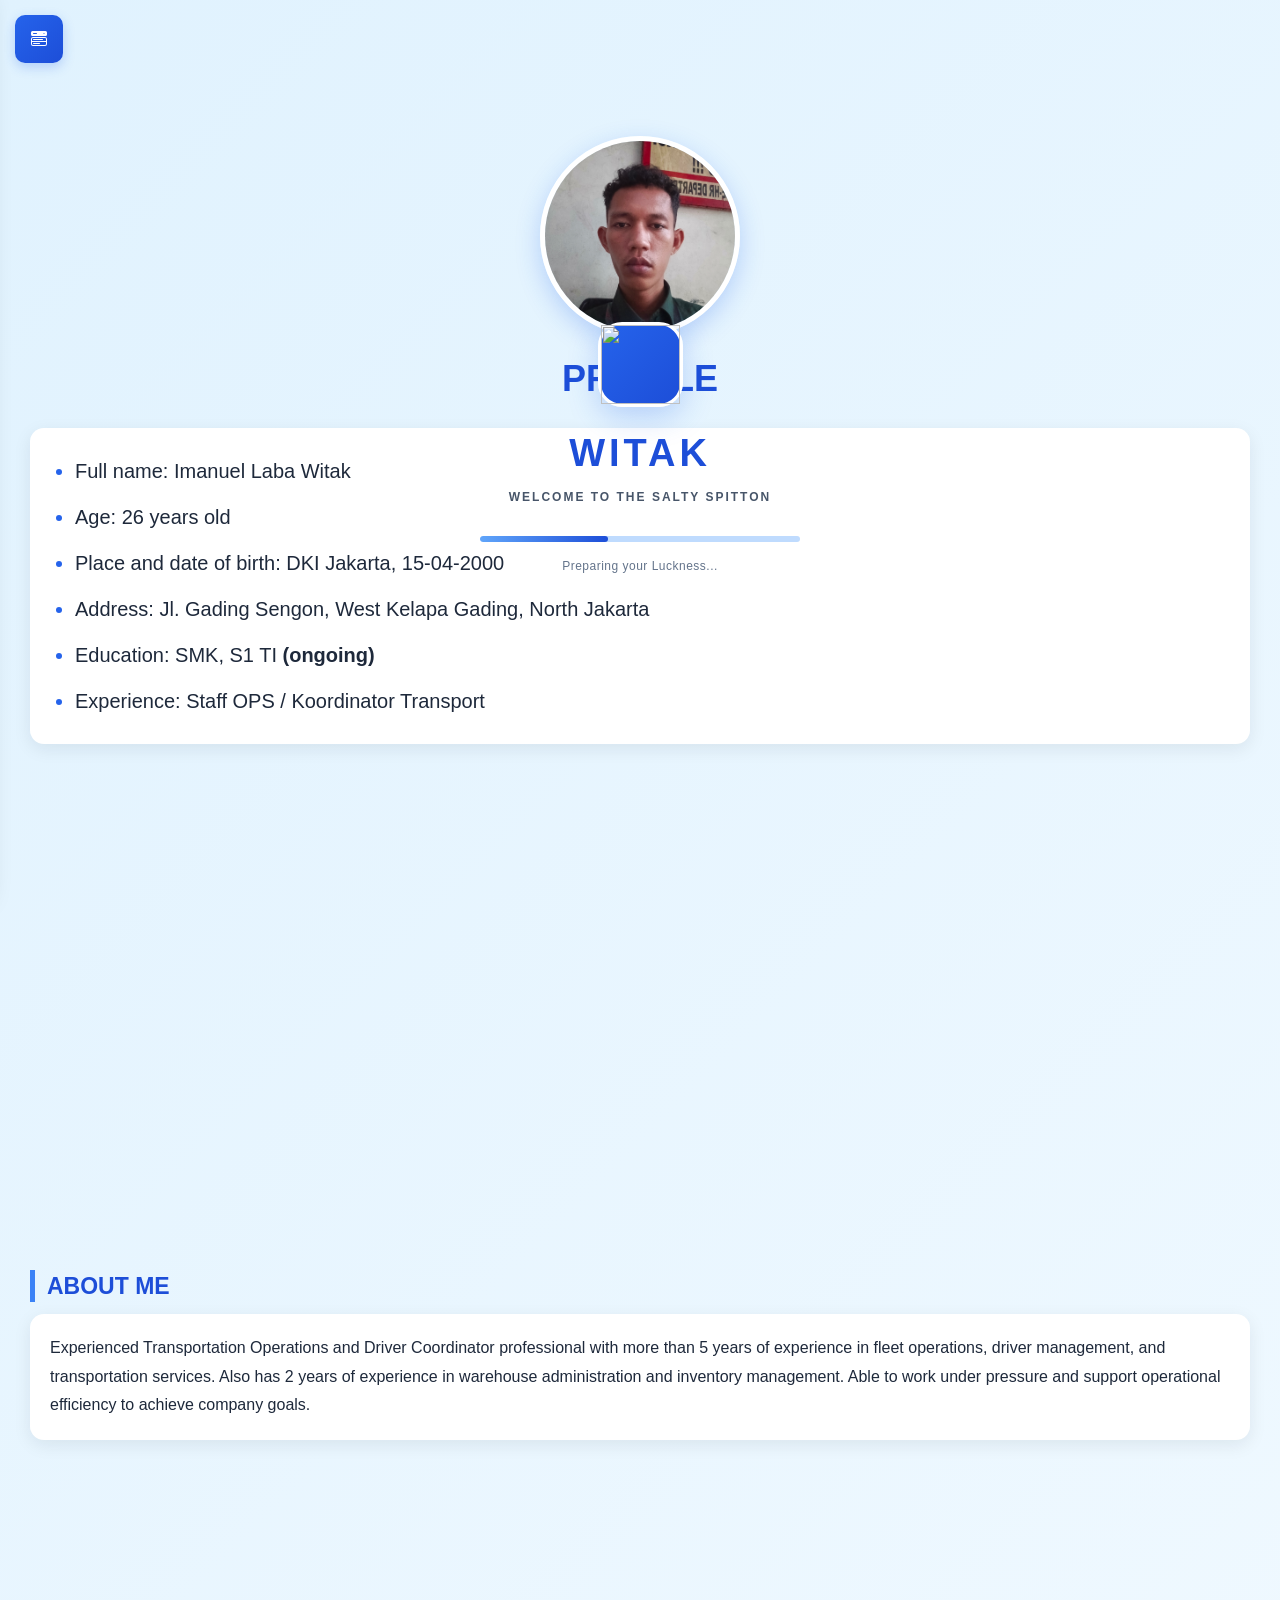
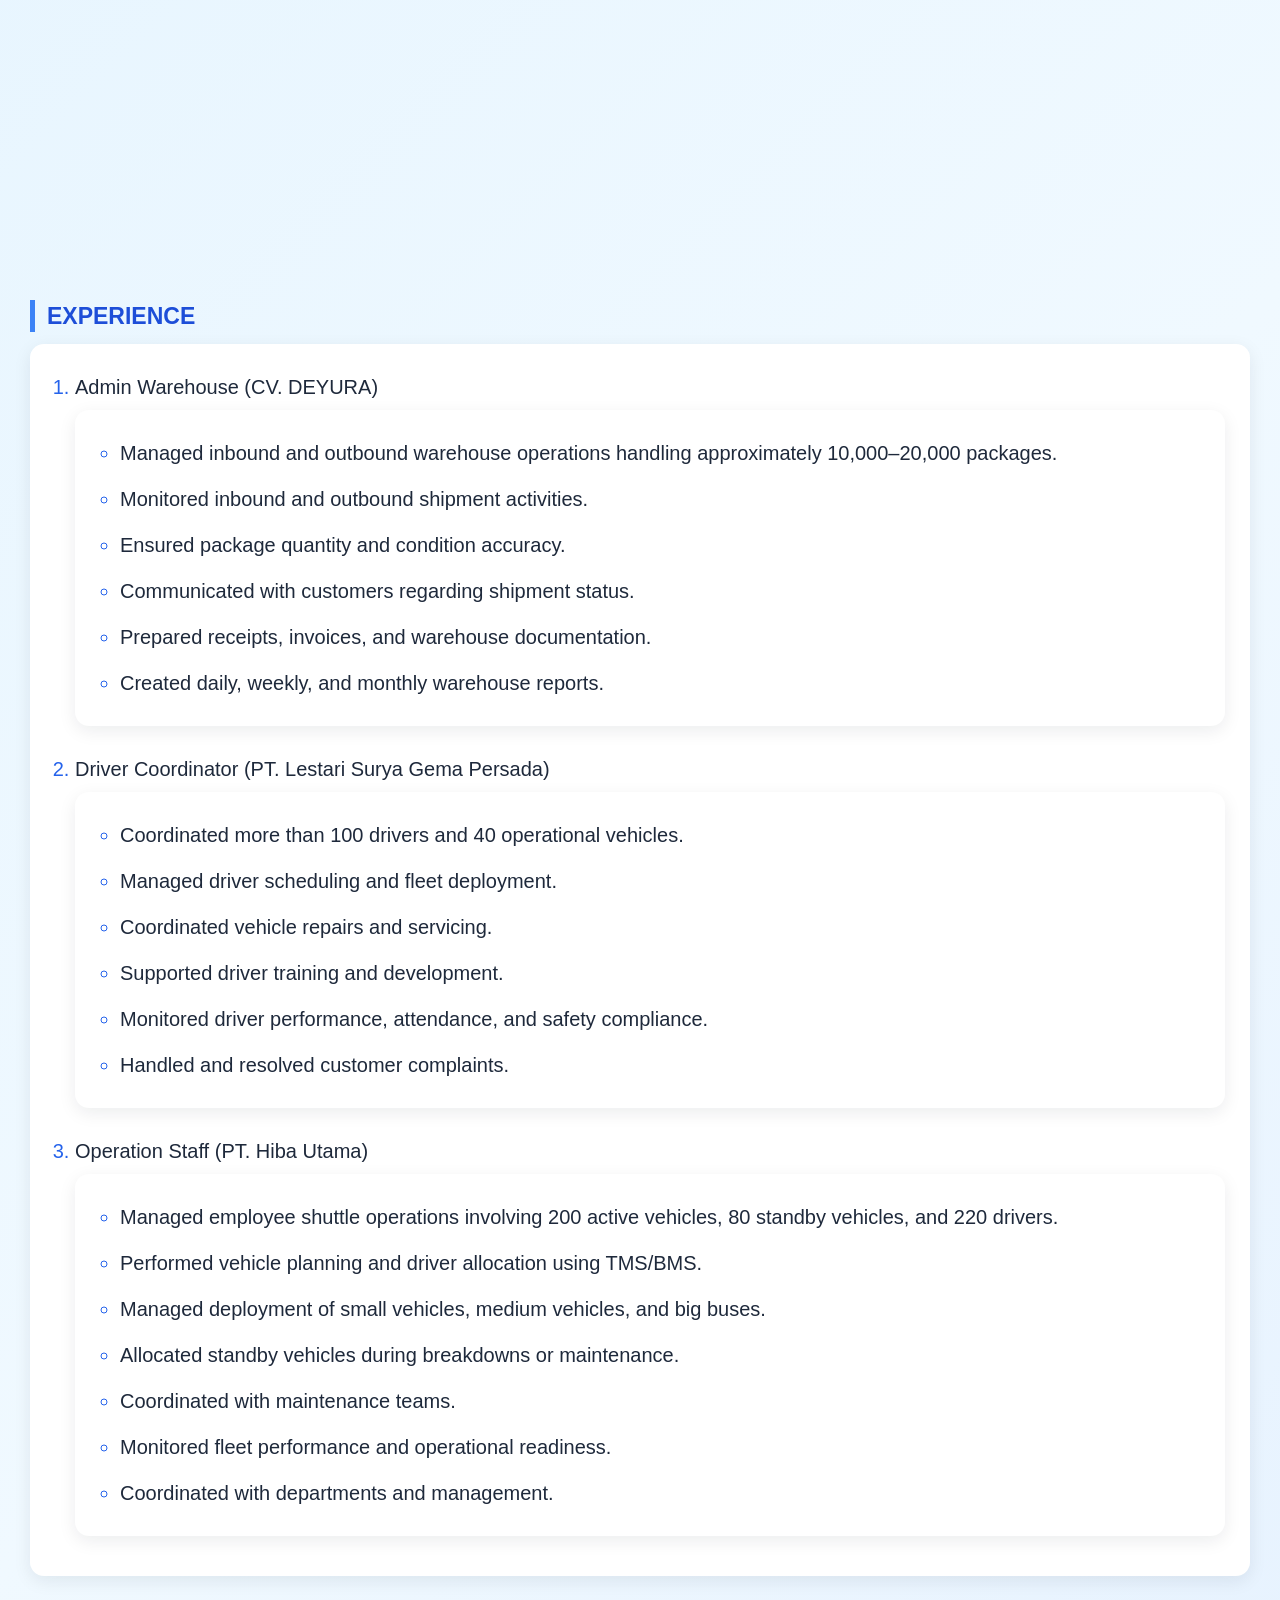
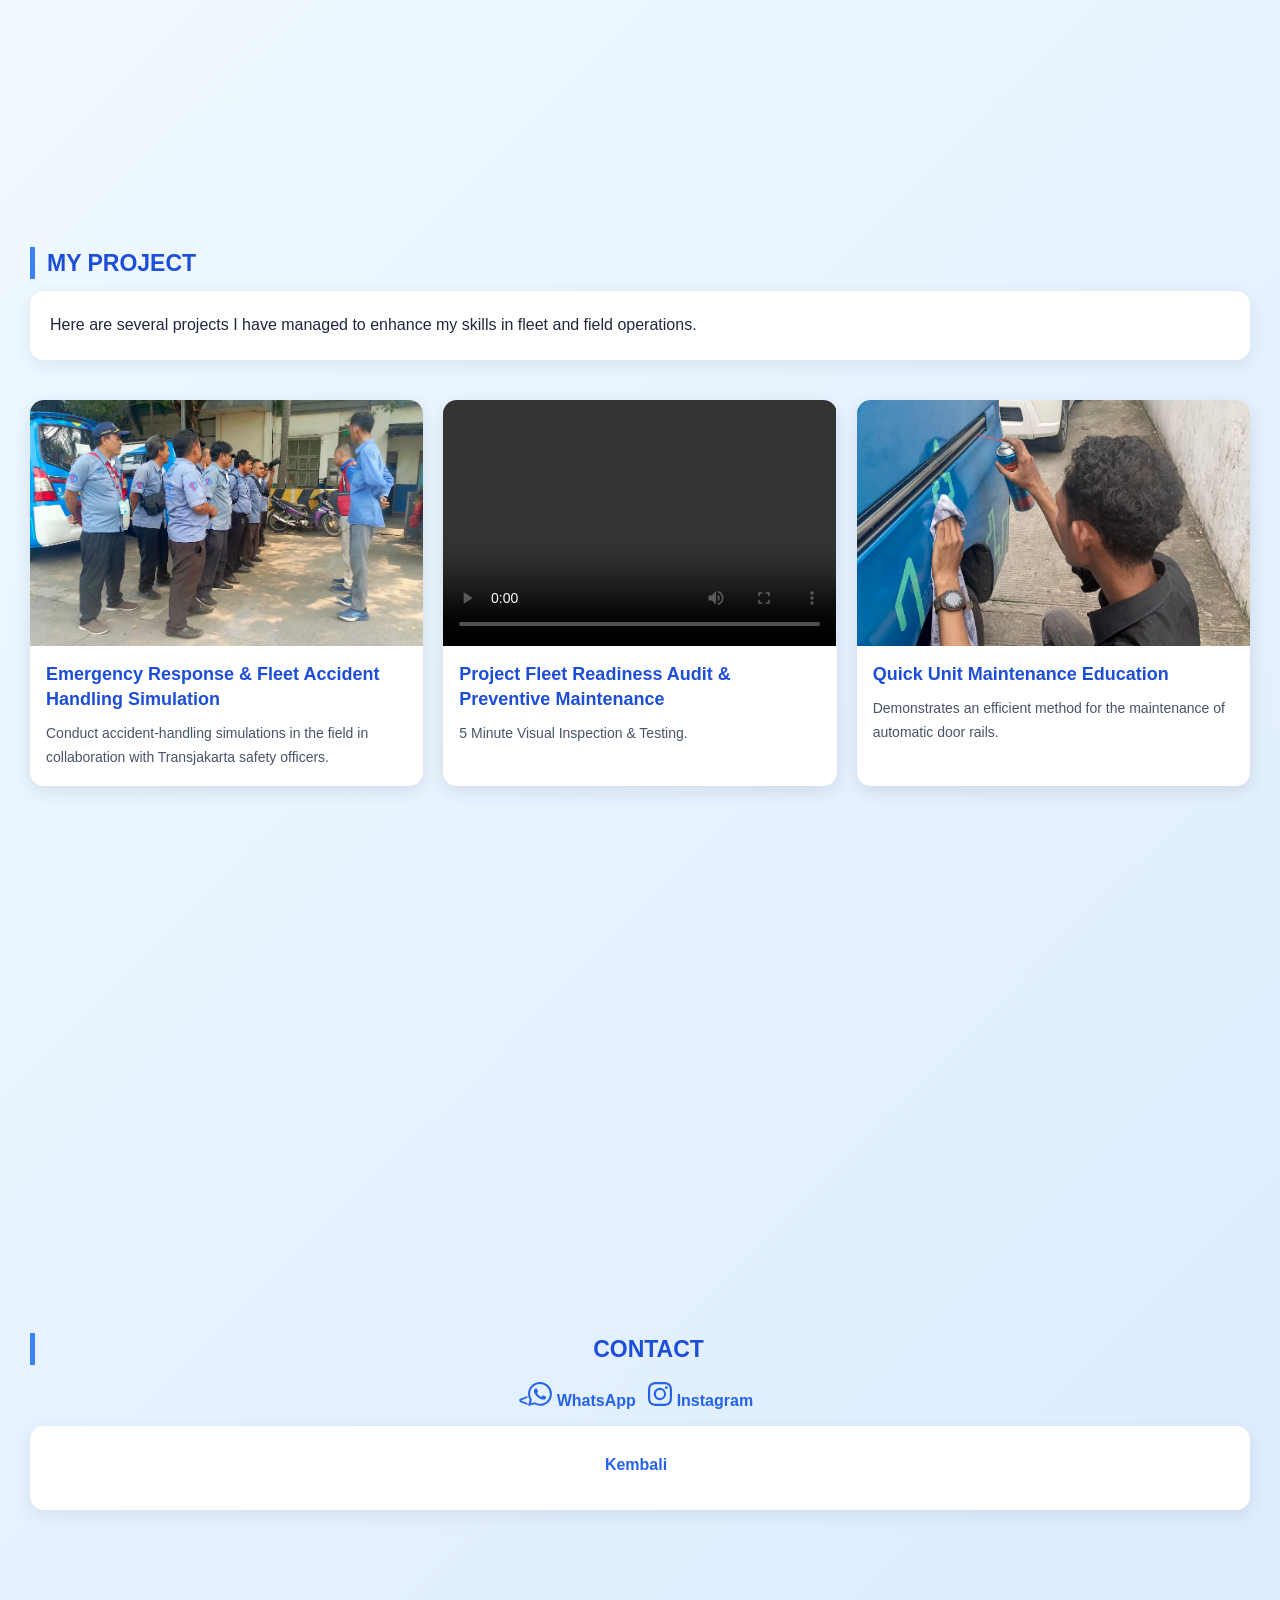
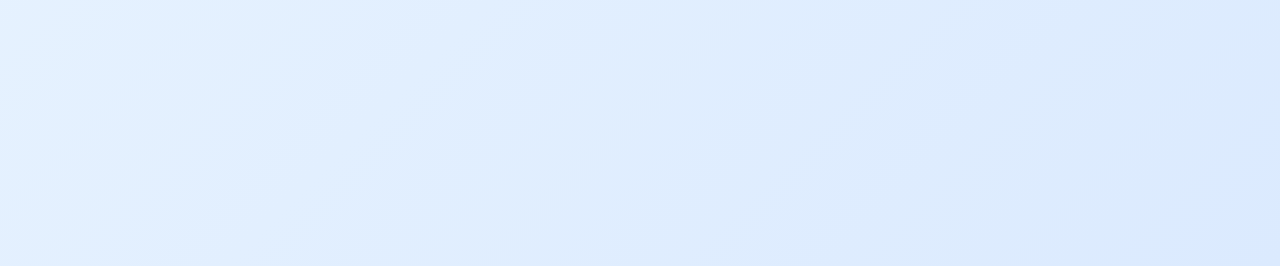
==== Halaman-2.html @ 828f7e0a "Add files via upload" ====
<!DOCTYPE html>
<html lang="id">
<head>
    <meta charset="UTF-8">
    <meta name="viewport" content="width=device-width, initial-scale=1.0">

    <title>Profil Pribadi - Imanuel Laba Witak</title>

    <link rel="stylesheet" href="Style-about.css">
</head>
<body>
<!-- LOADING SCREEN -->
<div id="loader" class="loader-screen">
    <div class="loader-content">
        <div class="loader-logo"><img src="file logo.PNG"></div>

        <h1 class="loader-name">WITAK</h1>

        <p class="loader-subtitle">
            WELCOME TO THE SALTY SPITTON
        </p>

        <div class="loader-track">
            <div class="loader-progress"></div>
        </div>

        <span class="loader-text">Preparing your Luckness...</span>
    </div>
</div>

    <!-- TOMBOL SIDEBAR -->
    <button
        class="menu-toggle"
        id="menuToggle"
        aria-label="Buka menu"
        aria-expanded="false"
        aria-controls="sidebar">
        <svg xmlns="http://www.w3.org/2000/svg" width="16" height="16" fill="currentColor" class="bi bi-menu-button-wide-fill" viewBox="0 0 16 16">
  <path d="M1.5 0A1.5 1.5 0 0 0 0 1.5v2A1.5 1.5 0 0 0 1.5 5h13A1.5 1.5 0 0 0 16 3.5v-2A1.5 1.5 0 0 0 14.5 0zm1 2h3a.5.5 0 0 1 0 1h-3a.5.5 0 0 1 0-1m9.927.427A.25.25 0 0 1 12.604 2h.792a.25.25 0 0 1 .177.427l-.396.396a.25.25 0 0 1-.354 0zM0 8a2 2 0 0 1 2-2h12a2 2 0 0 1 2 2v5a2 2 0 0 1-2 2H2a2 2 0 0 1-2-2zm1 3v2a1 1 0 0 0 1 1h12a1 1 0 0 0 1-1v-2zm14-1V8a1 1 0 0 0-1-1H2a1 1 0 0 0-1 1v2zM2 8.5a.5.5 0 0 1 .5-.5h9a.5.5 0 0 1 0 1h-9a.5.5 0 0 1-.5-.5m0 4a.5.5 0 0 1 .5-.5h6a.5.5 0 0 1 0 1h-6a.5.5 0 0 1-.5-.5"/>
</svg>
    </button>

    <!-- SIDEBAR -->
    <aside class="sidebar" id="sidebar">
        <h2>Menu Profil</h2>
        <a href="#profil">PROFILE</a>
        <a href="#tentang">ABOUT ME</a>
        <a href="#experience">EXPERIENCE</a>
        <a href="#Project">MY PROJECT</a>
        <a href="#kontak">CONTACT</a>
    </aside>

    <div class="overlay" id="overlay"></div>

    <main>

        <!-- SECTION 1: PROFILE -->
        <section class="reveal" id="section-profil">
            <img
                src="foto gw.jpg"
                class="Gambar1"
                alt="Foto profil Imanuel"
                width="300">

            <h1 id="profil">PROFILE</h1>

            <ul>
                <li>Full name: Imanuel Laba Witak</li>
                <li>Age: 26 years old</li>
                <li>Place and date of birth: DKI Jakarta, 15-04-2000</li>
                <li>Address: Jl. Gading Sengon, West Kelapa Gading, North Jakarta</li>
                <li>Education: SMK, S1 TI <b>(ongoing)</b></li>
                <li>Experience: Staff OPS / Koordinator Transport</li>
            </ul>
        </section>

        <!-- SECTION 2: ABOUT ME -->
        <section class="reveal" id="section-tentang">
            <h2 id="tentang">ABOUT ME</h2>

            <p>
                Experienced Transportation Operations and Driver
                Coordinator professional with more than 5 years of
                experience in fleet operations, driver management, and
                transportation services. Also has 2 years of experience
                in warehouse administration and inventory management.
                Able to work under pressure and support operational
                efficiency to achieve company goals.
            </p>
        </section>

        <!-- SECTION 3: EXPERIENCE -->
        <section class="reveal" id="section-experience">
            <h2 id="experience">EXPERIENCE</h2>

            <ol>
                <li>Admin Warehouse (CV. DEYURA)</li>
                <ul>
                    <li>Managed inbound and outbound warehouse operations handling approximately 10,000–20,000 packages.</li>
                    <li>Monitored inbound and outbound shipment activities.</li>
                    <li>Ensured package quantity and condition accuracy.</li>
                    <li>Communicated with customers regarding shipment status.</li>
                    <li>Prepared receipts, invoices, and warehouse documentation.</li>
                    <li>Created daily, weekly, and monthly warehouse reports.</li>
                </ul>

                <li>Driver Coordinator (PT. Lestari Surya Gema Persada)</li>
                <ul>
                    <li>Coordinated more than 100 drivers and 40 operational vehicles.</li>
                    <li>Managed driver scheduling and fleet deployment.</li>
                    <li>Coordinated vehicle repairs and servicing.</li>
                    <li>Supported driver training and development.</li>
                    <li>Monitored driver performance, attendance, and safety compliance.</li>
                    <li>Handled and resolved customer complaints.</li>
                </ul>

                <li>Operation Staff (PT. Hiba Utama)</li>
                <ul>
                    <li>Managed employee shuttle operations involving 200 active vehicles, 80 standby vehicles, and 220 drivers.</li>
                    <li>Performed vehicle planning and driver allocation using TMS/BMS.</li>
                    <li>Managed deployment of small vehicles, medium vehicles, and big buses.</li>
                    <li>Allocated standby vehicles during breakdowns or maintenance.</li>
                    <li>Coordinated with maintenance teams.</li>
                    <li>Monitored fleet performance and operational readiness.</li>
                    <li>Coordinated with departments and management.</li>
                </ul>
            </ol>
        </section>

        <!-- SECTION 4: MY PROJECT -->
        <section class="reveal" id="section-project">
            <h2 id="Project">MY PROJECT</h2>

            <p>
                Here are several projects I have managed to enhance
                my skills in fleet and field operations.
            </p>

            <div class="project-container">

                <div class="project-card">
                    <img
                        src="IMG_20240530_115201_933.jpg"
                        alt="Emergency Response and Fleet Accident Handling"
                        class="project-media">

                    <div class="project-info">
                        <h3>Emergency Response &amp; Fleet Accident Handling Simulation</h3>
                        <p>
                            Conduct accident-handling simulations in the
                            field in collaboration with Transjakarta safety officers.
                        </p>
                    </div>
                </div>

                <div class="project-card">
                    <video controls class="project-media">
                        <source src="VID_20260312_230413.mp4" type="video/mp4">
                        Browser kamu tidak mendukung video.
                    </video>

                    <div class="project-info">
                        <h3>Project Fleet Readiness Audit &amp; Preventive Maintenance</h3>
                        <p>5 Minute Visual Inspection &amp; Testing.</p>
                    </div>
                </div>

                <div class="project-card">
                    <img
                        src="IMG_20240327_140943_739.jpg"
                        alt="Quick Unit Maintenance Education"
                        class="project-media">

                    <div class="project-info">
                        <h3>Quick Unit Maintenance Education</h3>
                        <p>
                            Demonstrates an efficient method for the
                            maintenance of automatic door rails.
                        </p>
                    </div>
                </div>

            </div>
        </section>

        <!-- SECTION 5: CONTACT -->
        <section class="reveal" id="section-kontak">
		<center>
            <h2 id="kontak">CONTACT</h2>
            <!-- WhatsApp -->
            <a
                href="https://wa.me/6283805394875"
                target="_blank"
                rel="noopener noreferrer">
                <<svg
            xmlns="http://www.w3.org/2000/svg"
            width="24"
            height="24"
            fill="currentColor"
            viewBox="0 0 16 16">

            <path d="M13.601 2.326A7.85 7.85 0 0 0 7.994 0C3.627 0 .068 3.558.064 7.926c0 1.399.366 2.76 1.057 3.965L0 16l4.204-1.102a7.9 7.9 0 0 0 3.79.965h.004c4.368 0 7.926-3.558 7.93-7.93A7.9 7.9 0 0 0 13.6 2.326zM7.994 14.521a6.6 6.6 0 0 1-3.356-.92l-.24-.144-2.494.654.666-2.433-.156-.251a6.56 6.56 0 0 1-1.007-3.505c0-3.626 2.957-6.584 6.591-6.584a6.56 6.56 0 0 1 4.66 1.931 6.56 6.56 0 0 1 1.928 4.66c-.004 3.639-2.961 6.592-6.592 6.592m3.615-4.934c-.197-.099-1.17-.578-1.353-.646-.182-.065-.315-.099-.445.099-.133.197-.513.646-.627.775-.114.133-.232.148-.43.05-.197-.1-.836-.308-1.592-.985-.59-.525-.985-1.175-1.103-1.372-.114-.198-.011-.304.088-.403.087-.088.197-.232.296-.346.1-.114.133-.198.198-.33.065-.134.034-.248-.015-.347-.05-.099-.445-1.076-.612-1.47-.16-.389-.323-.335-.445-.34-.114-.007-.247-.007-.38-.007a.73.73 0 0 0-.529.247c-.182.198-.691.677-.691 1.654s.71 1.916.81 2.049c.098.133 1.394 2.132 3.383 2.992.47.205.84.326 1.129.418.475.152.904.129 1.246.08.38-.058 1.171-.48 1.338-.943.164-.464.164-.86.114-.943-.049-.084-.182-.133-.38-.232"/>
        </svg>

                WhatsApp
            </a>

            <!-- Instagram -->
            <a
                href="https://www.instagram.com/"
                target="_blank"
                rel="noopener noreferrer">
                <svg
            xmlns="http://www.w3.org/2000/svg"
            width="24"
            height="24"
            fill="currentColor"
            viewBox="0 0 16 16">

            <path d="M8 0C5.829 0 5.556.01 4.703.048 3.85.088 3.269.222 2.76.42a3.9 3.9 0 0 0-1.417.923A3.9 3.9 0 0 0 .42 2.76C.222 3.268.087 3.85.048 4.7.01 5.555 0 5.827 0 8.001c0 2.172.01 2.444.048 3.297.04.852.174 1.433.372 1.942.205.526.478.972.923 1.417.444.445.89.719 1.416.923.51.198 1.09.333 1.942.372C5.555 15.99 5.827 16 8 16s2.444-.01 3.298-.048c.851-.04 1.434-.174 1.943-.372a3.9 3.9 0 0 0 1.416-.923c.445-.445.718-.891.923-1.417.197-.509.332-1.09.372-1.942C15.99 10.445 16 10.173 16 8s-.01-2.445-.048-3.299c-.04-.851-.175-1.433-.372-1.941a3.9 3.9 0 0 0-.923-1.417A3.9 3.9 0 0 0 13.24.42c-.51-.198-1.092-.333-1.943-.372C10.443.01 10.172 0 7.998 0zm-.717 1.442h.718c2.136 0 2.389.007 3.232.046.78.035 1.204.166 1.486.275.373.145.64.319.92.599s.453.546.598.92c.11.281.24.705.275 1.485.039.843.047 1.096.047 3.231s-.008 2.389-.047 3.232c-.035.78-.166 1.203-.275 1.485a2.5 2.5 0 0 1-.599.919c-.28.28-.546.453-.92.598-.28.11-.704.24-1.485.276-.843.038-1.096.047-3.232.047s-2.39-.009-3.233-.047c-.78-.036-1.203-.166-1.485-.276a2.5 2.5 0 0 1-.92-.598 2.5 2.5 0 0 1-.6-.92c-.109-.281-.24-.705-.275-1.485-.038-.843-.046-2.388-.046-3.233s.008-2.388.046-3.231c.036-.78.166-1.204.276-1.486.145-.373.319-.64.599-.92s.546-.453.92-.598c.282-.11.705-.24 1.485-.276.738-.034 1.024-.044 2.515-.045zm4.988 1.328a.96.96 0 1 0 0 1.92.96.96 0 0 0 0-1.92m-4.27 1.122a4.109 4.109 0 1 0 0 8.217 4.109 4.109 0 0 0 0-8.217m0 1.441a2.667 2.667 0 1 1 0 5.334 2.667 2.667 0 0 1 0-5.334"/>
        </svg>
                Instagram
            </a>

            <p>
                <a href="index.html">Kembali</a>
            </p>
        </section>

    </main>

    <!-- JAVASCRIPT -->
    <script src="Script-about.js"></script>

</body>
---- Style-about.css ----
/* =========================
   1. RESET CSS
========================= */

* {
    margin: 0;
    padding: 0;
    box-sizing: border-box;
}

html {
    width: 100%;
    scroll-behavior: smooth;
    scroll-snap-type: y proximity;
}

body {
    font-family: 'Segoe UI', Arial, sans-serif;
    background: linear-gradient(135deg, #e0f2fe, #f0f9ff, #dbeafe);
    color: #1e293b;
    line-height: 1.8;

    width: 100%;
    min-height: 100vh;
    min-height: 100dvh;
    margin: 0;
    padding: 0;

    overflow-x: hidden;

    /* Fade in saat halaman pertama dibuka */
    animation: pageFadeIn 1.2s ease-out both;
}

@keyframes pageFadeIn {
    from {
        opacity: 0;
    }

    to {
        opacity: 1;
    }
}

/* =========================
   2. LAYOUT UTAMA
========================= */

main {
    display: flex;
    flex-direction: column;
    gap: 0;

    width: 100%;
    margin: 0;
    padding: 0;
}

/* Setiap section minimal setinggi layar */

main section {
    display: flex;
    flex-direction: column;
    justify-content: center;

    width: 100%;
    min-width: 0;
    min-height: 100vh;
    min-height: 100dvh;

    margin: 0;
    padding: 70px 30px;

    scroll-snap-align: start;
    scroll-margin-top: 0;
}

/* Section profil: foto tetap di tengah */

#section-profil {
    align-items: stretch;
}

#section-profil .Gambar1 {
    align-self: center;
}

/* =========================
   3. ANIMASI SECTION
========================= */

/* Kondisi sebelum section terlihat */

main section.reveal {
    opacity: 0;
    transform: translateY(-40px);

    transition:
        opacity 0.8s ease,
        transform 0.8s cubic-bezier(0.22, 1, 0.36, 1);
}

/* Saat section masuk ke layar */

main section.reveal.show {
    opacity: 1;
    transform: translateY(0);
}

/* =========================
   4. FOTO PROFIL
========================= */

.Gambar1 {
    display: block;

    width: 200px;
    height: 200px;
    max-width: 100%;

    object-fit: cover;
    border-radius: 50%;
    border: 5px solid white;

    box-shadow: 0 8px 25px rgba(37, 99, 235, 0.25);

    margin: 0 auto 20px;
}

/* =========================
   5. JUDUL
========================= */

h1 {
    text-align: center;
    color: #1d4ed8;

    font-size: clamp(26px, 4vw, 36px);
    line-height: 1.3;

    margin-bottom: 25px;
}

h2 {
    color: #1d4ed8;
    font-size: clamp(20px, 3vw, 23px);

    margin-top: 30px;
    margin-bottom: 12px;
    padding-left: 12px;

    border-left: 5px solid #3b82f6;
    line-height: 1.4;
}

/* Judul sidebar */

.sidebar h2 {
    color: white;
    font-size: 23px;

    margin: 0 0 25px;
    padding: 0 0 12px;

    border-left: none;
    border-bottom: 2px solid rgba(255, 255, 255, 0.3);
}

/* =========================
   6. DAFTAR INFORMASI
========================= */

ul,
ol {
    background-color: white;

    padding: 20px 25px 20px 45px;
    margin-bottom: 20px;

    border-radius: 14px;
    box-shadow: 0 5px 18px rgba(15, 23, 42, 0.08);
}

li {
    padding: 5px 0;
    font-size: 20px;
    overflow-wrap: anywhere;
}

li::marker {
    color: #2563eb;
}

/* =========================
   7. PARAGRAF
========================= */

p {
    background-color: white;
    padding: 20px;
    margin-bottom: 20px;

    border-radius: 14px;
    box-shadow: 0 5px 18px rgba(15, 23, 42, 0.08);

    overflow-wrap: anywhere;
}

/* =========================
   8. TAUTAN
========================= */

a {
    display: inline-block;

    text-decoration: none;
    color: #2563eb;
    font-weight: 600;

    margin: 5px 8px 10px 0;

    transition:
        color 0.3s ease,
        transform 0.3s ease;
}

a:hover {
    color: #1e40af;
    transform: translateY(-2px);
}

/* =========================
   9. TOMBOL UMUM
========================= */

button {
    background: linear-gradient(135deg, #2563eb, #1d4ed8);
    color: white;

    border: none;
    padding: 10px 24px;
    border-radius: 8px;

    font-size: 15px;
    font-weight: bold;

    cursor: pointer;

    transition:
        background 0.3s ease,
        transform 0.3s ease,
        box-shadow 0.3s ease;
}

button:hover {
    background: #1e40af;
    transform: translateY(-2px);

    box-shadow: 0 5px 12px rgba(37, 99, 235, 0.3);
}

/* =========================
   10. TOMBOL MENU
========================= */

.menu-toggle {
    position: fixed;
    top: 15px;
    left: 15px;

    z-index: 1002;

    width: 48px;
    height: 48px;
    padding: 0;

    display: flex;
    align-items: center;
    justify-content: center;

    background: linear-gradient(135deg, #2563eb, #1d4ed8);
    color: white;

    border: none;
    border-radius: 10px;

    font-size: 25px;
    cursor: pointer;

    box-shadow: 0 4px 12px rgba(37, 99, 235, 0.25);
}

.menu-toggle:hover {
    background: #1e40af;
    transform: scale(1.05);
}

/* =========================
   11. SIDEBAR
========================= */

.sidebar {
    position: fixed;
    top: 0;
    left: -280px;

    width: 260px;
    height: 100vh;
    height: 100dvh;

    padding: 80px 20px 25px;
    overflow-y: auto;

    background: linear-gradient(180deg, #1e3a8a, #1d4ed8);
    box-shadow: 5px 0 25px rgba(15, 23, 42, 0.2);

    z-index: 1001;

    transition: left 0.3s ease;
}

.sidebar.active {
    left: 0;
}

.sidebar a {
    display: block;

    color: white;
    margin: 8px 0;
    padding: 12px 15px;

    font-size: 16px;
    font-weight: 500;

    border-radius: 8px;

    transition:
        background 0.2s ease,
        padding 0.2s ease;
}

.sidebar a:hover {
    color: white;
    background: rgba(255, 255, 255, 0.18);

    padding-left: 22px;
    transform: none;
}

/* =========================
   12. OVERLAY
========================= */

.overlay {
    position: fixed;
    inset: 0;

    background: rgba(15, 23, 42, 0.45);

    opacity: 0;
    visibility: hidden;

    z-index: 1000;

    transition:
        opacity 0.3s ease,
        visibility 0.3s ease;
}

.overlay.active {
    opacity: 1;
    visibility: visible;
}

body.menu-open {
    overflow: hidden;
}

/* =========================
   13. PROJECT
========================= */

.project-container {
    display: grid;

    grid-template-columns: repeat(3, minmax(0, 1fr));
    align-items: stretch;

    gap: 20px;
    width: 100%;

    margin: 20px 0 30px;
}

.project-card {
    display: flex;
    flex-direction: column;

    min-width: 0;
    overflow: hidden;

    background: #ffffff;
    border-radius: 14px;

    box-shadow: 0 5px 18px rgba(15, 23, 42, 0.10);

    transition:
        transform 0.3s ease,
        box-shadow 0.3s ease;
}

.project-card:hover {
    transform: translateY(-5px);

    box-shadow: 0 10px 25px rgba(37, 99, 235, 0.18);
}

.project-media,
.project-card img,
.project-card video {
    display: block;

    width: 100%;
    max-width: 100%;

    aspect-ratio: 16 / 10;
    object-fit: cover;

    background: #dbeafe;
}

.project-info {
    flex: 1;
    padding: 16px;
}

.project-info h3 {
    color: #1d4ed8;

    font-size: 18px;
    line-height: 1.4;

    margin-bottom: 10px;
}

.project-info p {
    background: transparent;

    padding: 0;
    margin: 0;

    box-shadow: none;

    color: #475569;
    font-size: 14px;
    line-height: 1.7;
}

/* =========================
   14. GAMBAR DAN VIDEO RESPONSIF
========================= */

img,
video {
    max-width: 100%;
}

/* =========================
   15. TABLET
========================= */

@media (max-width: 768px) {
    .project-container {
        grid-template-columns: repeat(2, minmax(0, 1fr));
        gap: 15px;
    }
}

/* =========================
   16. HP
========================= */

@media (max-width: 600px) {
    main section {
        padding: 75px 16px 35px;
    }

    h1 {
        font-size: 28px;
    }

    h2 {
        font-size: 20px;
    }

    .Gambar1 {
        width: 160px;
        height: 160px;
    }

    ul,
    ol,
    p {
        padding: 16px 20px;
    }

    li {
        font-size: 16px;
    }

    .sidebar {
        width: 260px;
    }

    .menu-toggle {
        width: 44px;
        height: 44px;
        font-size: 23px;
    }

    .project-container {
        grid-template-columns: minmax(0, 1fr);
        gap: 16px;
    }
}

/* =========================
   17. LAYAR PENDEK
========================= */

@media (max-height: 600px) {
    main section {
        padding-top: 65px;
        padding-bottom: 25px;
    }
}

/* =========================
   18. AKSESIBILITAS
========================= */

@media (prefers-reduced-motion: reduce) {
    html {
        scroll-behavior: auto;
    }

    body {
        animation: none;
    }

    main section.reveal,
    main section.reveal.show {
        opacity: 1;
        transform: none;
        transition: none;
        animation: none;
    }

    .sidebar,
    .overlay,
    .project-card,
    a,
    button {
        transition: none;
    }
}


.loader-screen {
    position: fixed;
    inset: 0;
    width: 100%;
    height: 100vh;
    height: 100dvh;
    box-sizing: border-box;

    display: flex;
    align-items: center;
    justify-content: center;

    padding: 20px;
    overflow: hidden;
    z-index: 99999;

    background-image: url("naga.gif");
    background-size: cover;
    background-position: center;
    background-repeat: no-repeat;

    opacity: 1;
    visibility: visible;
    transition: opacity 1.2s ease, visibility 1.2s ease;
}

.loader-screen.loader-hidden {
    opacity: 0;
    visibility: hidden;
    pointer-events: none;
}

.loader-content {
    position: relative;
    z-index: 1;
    width: 100%;
    max-width: 320px;
    margin: auto;
    text-align: center;
}

.loader-logo img {
    display: block;
    width: 100%;
    height: 100%;
    object-fit: cover;
    object-position: center;
}


/* Logo inisial */

.loader-logo {
    display: flex;
    align-items: center;
    justify-content: center;

    width: 85px;
    height: 85px;

    margin: 0 auto 22px;

    border: 3px solid #ffffff;
    border-radius: 24px;

    background: linear-gradient(
        135deg,
        #2563eb,
        #1d4ed8
    );

    color: #ffffff;
    font-size: 32px;
    font-weight: 800;
    letter-spacing: 2px;

    box-shadow: 0 10px 30px rgba(37, 99, 235, 0.25);
}

/* Nama */

.loader-name {
    margin: 0 0 8px;

    color: #1d4ed8;
    font-size: clamp(28px, 6vw, 38px);
    letter-spacing: 4px;
}

/* Subtitle */

.loader-subtitle {
    padding: 0;
    margin: 0 0 28px;

    background: transparent;
    box-shadow: none;
    border-radius: 0;

    color: #475569;
    font-size: 12px;
    font-weight: 600;
    letter-spacing: 2px;
}

/* Track loading */

.loader-track {
    width: 100%;
    height: 6px;

    overflow: hidden;
    border-radius: 20px;

    background: #bfdbfe;
}

/* Progress bergerak */

.loader-progress {
    width: 40%;
    height: 100%;

    border-radius: 20px;

    background: linear-gradient(
        90deg,
        #60a5fa,
        #1d4ed8
    );

    animation: loadingProgress 1.5s ease-in-out infinite;
}

.loader-text {
    display: block;
    margin-top: 14px;

    color: #64748b;
    font-size: 12px;
    letter-spacing: 0.5px;
}

/* Animasi logo dan isi */

@keyframes loaderDrop {
    from {
        opacity: 0;
        transform: translateY(-25px);
    }

    to {
        opacity: 1;
        transform: translateY(0);
    }
}

/* Animasi progress bar */

@keyframes loadingProgress {
    0% {
        transform: translateX(-110%);
    }

    100% {
        transform: translateX(260%);
    }
}

/* Loading selesai */

.loader-screen.loader-hidden {
    opacity: 0;
    visibility: hidden;
    pointer-events: none;
}

/* Jangan scroll saat loading */

body.is-loading {
    overflow: hidden;
}

/* Hormati pengaturan reduced motion */

@media (prefers-reduced-motion: reduce) {
    .loader-content {
        animation: none;
    }

    .loader-progress {
        animation: none;
        width: 100%;
    }

    .loader-screen {
        transition: none;
    }
}
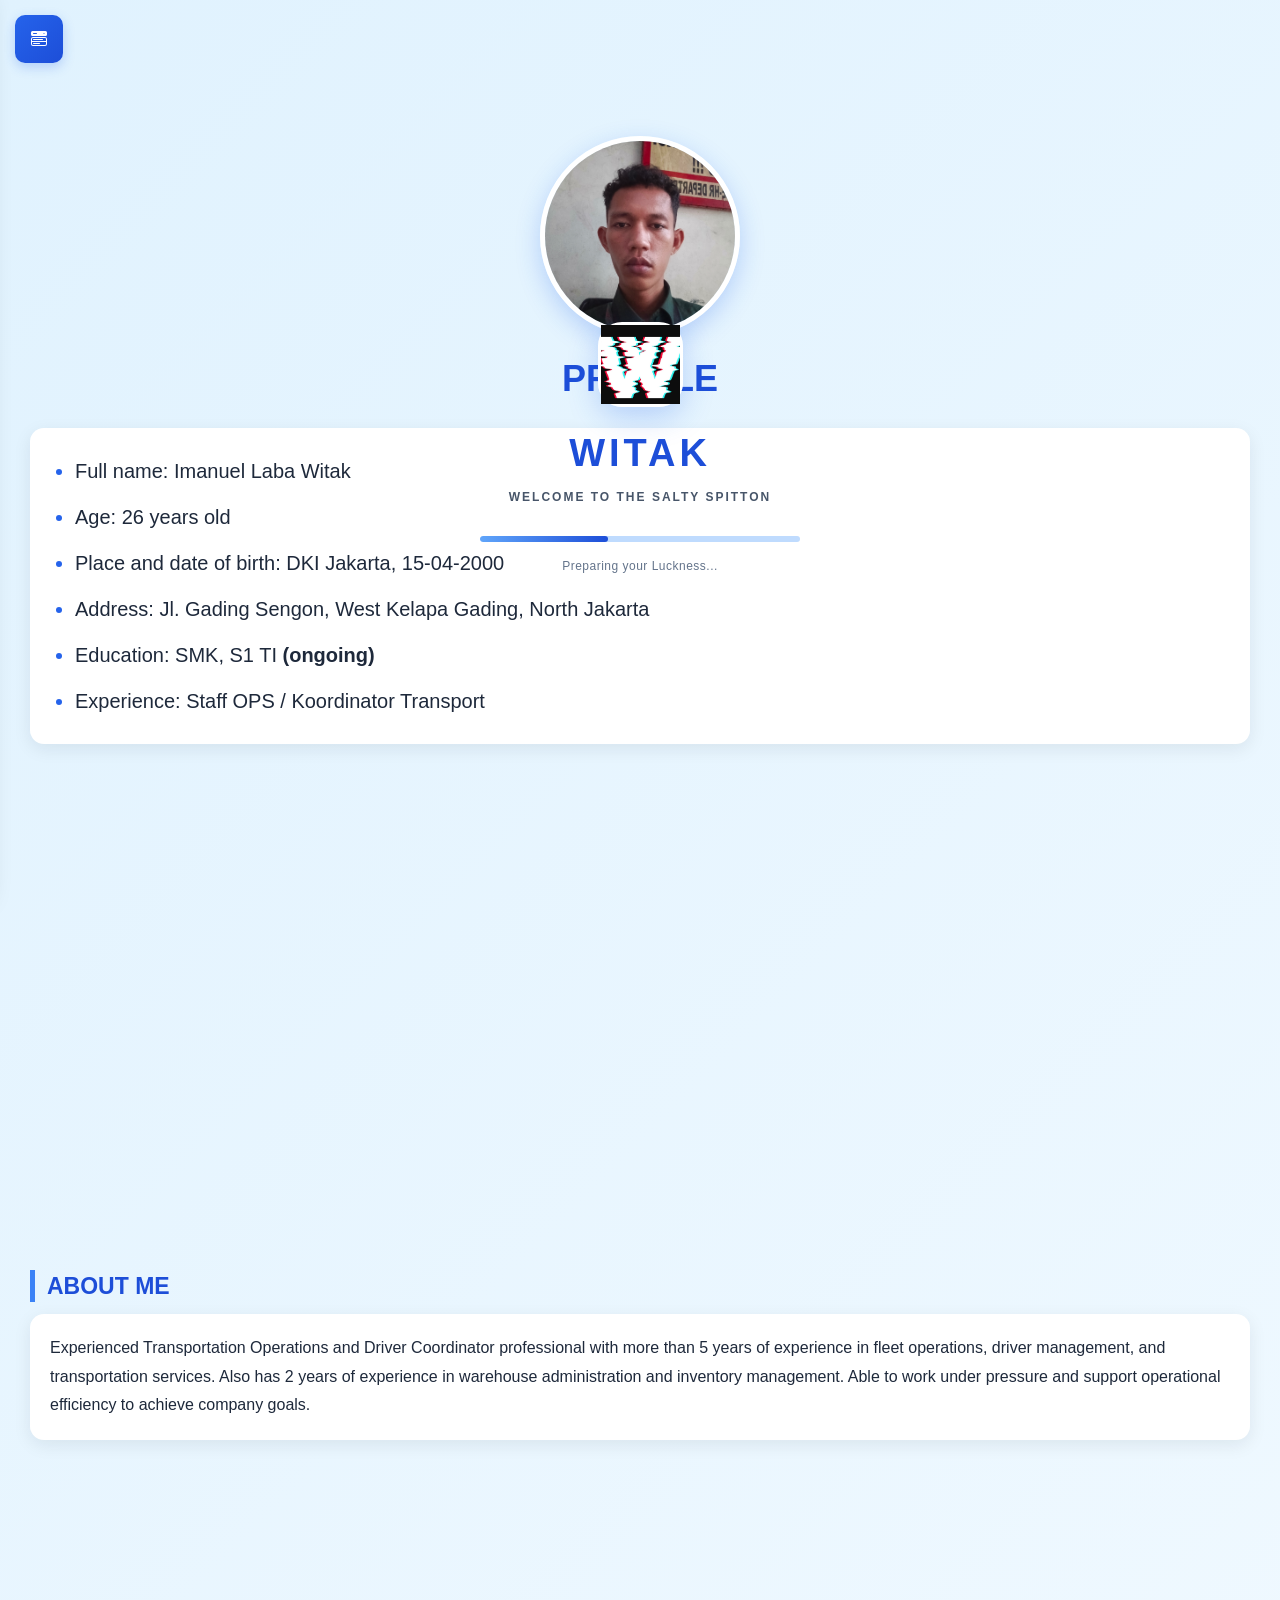
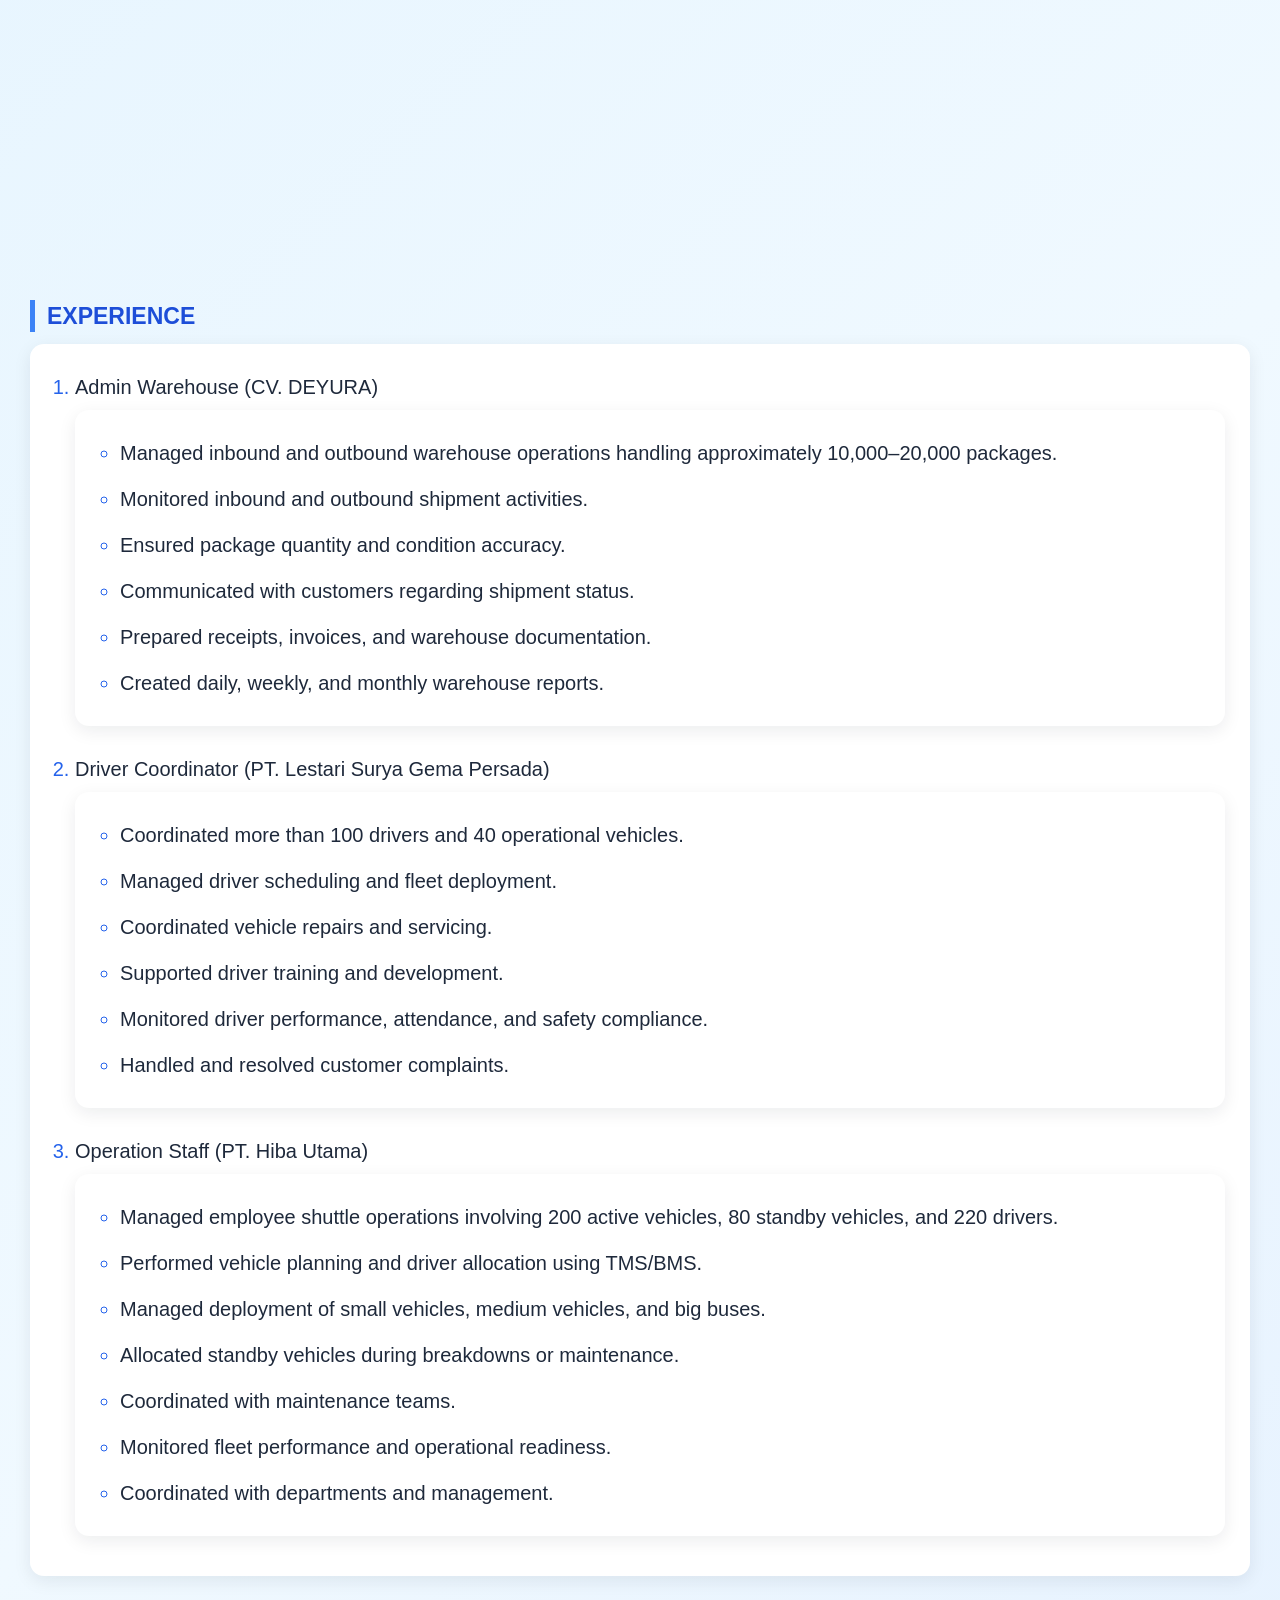
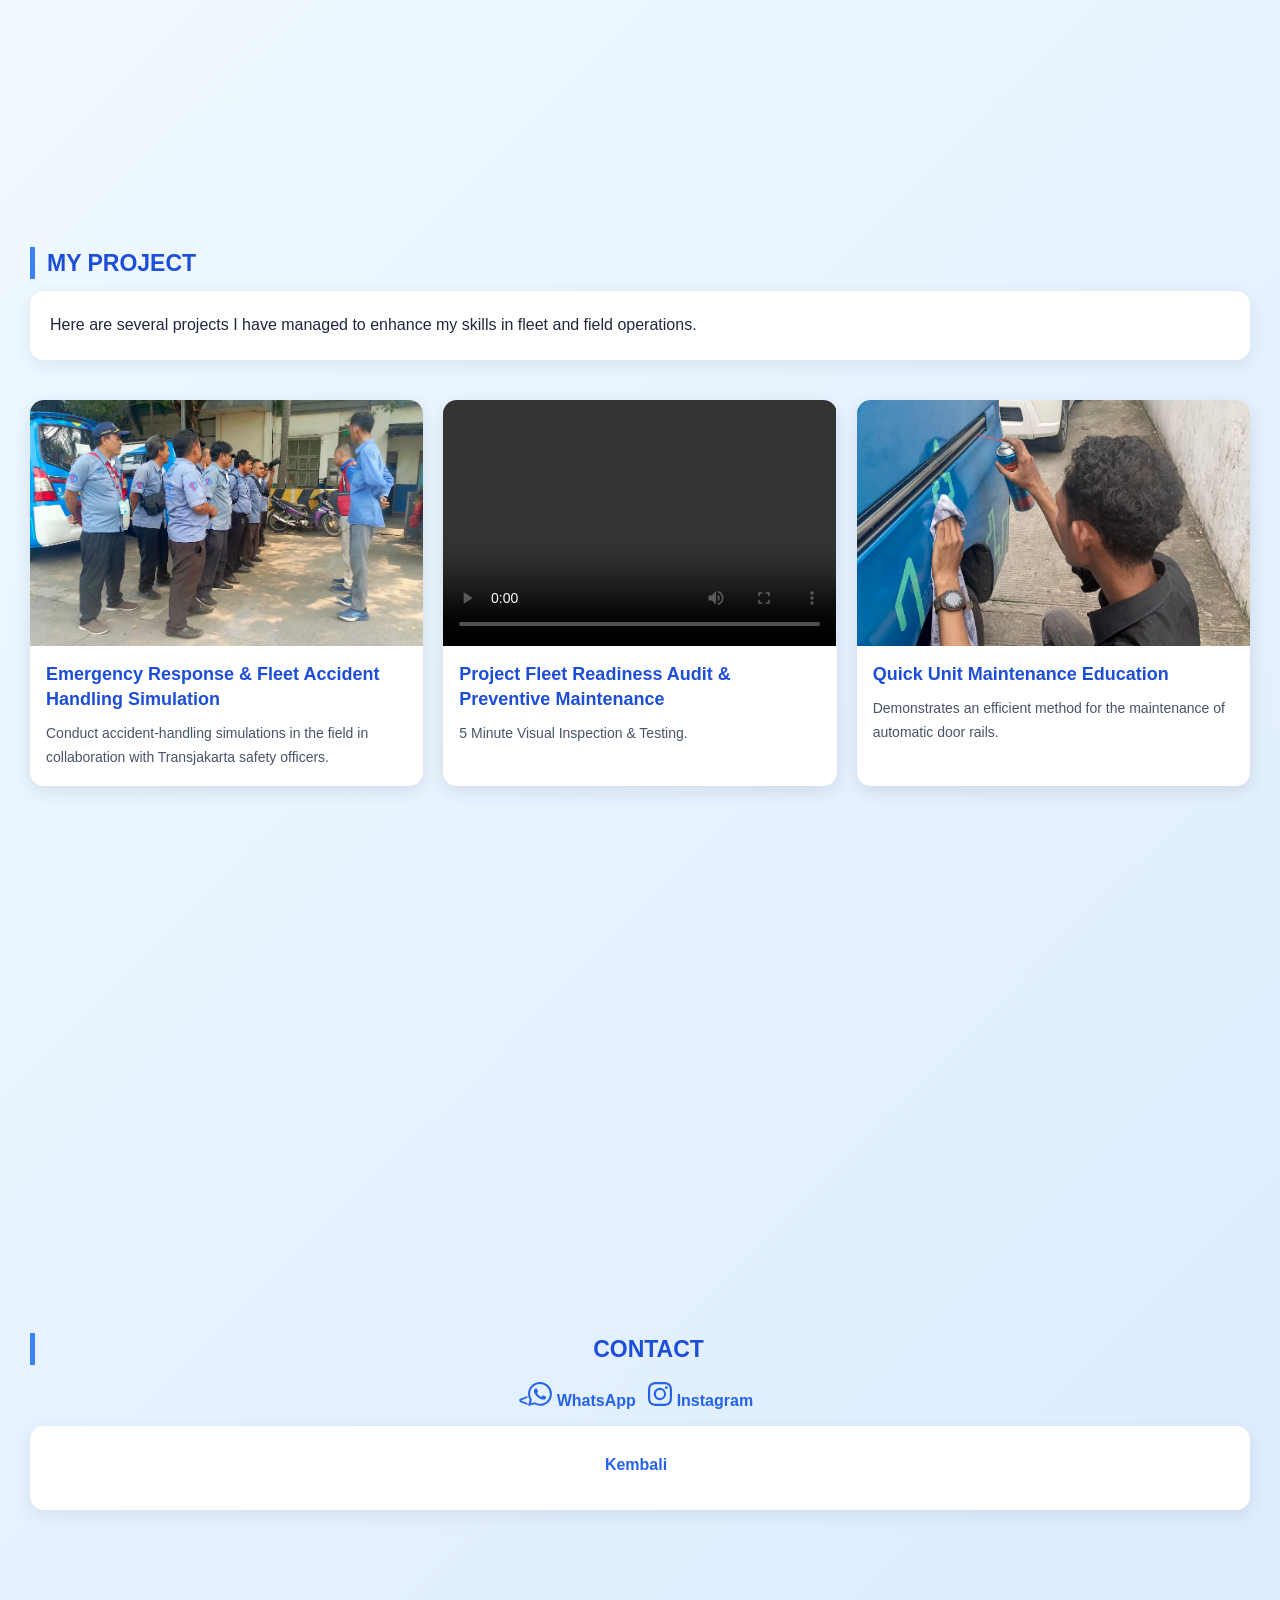
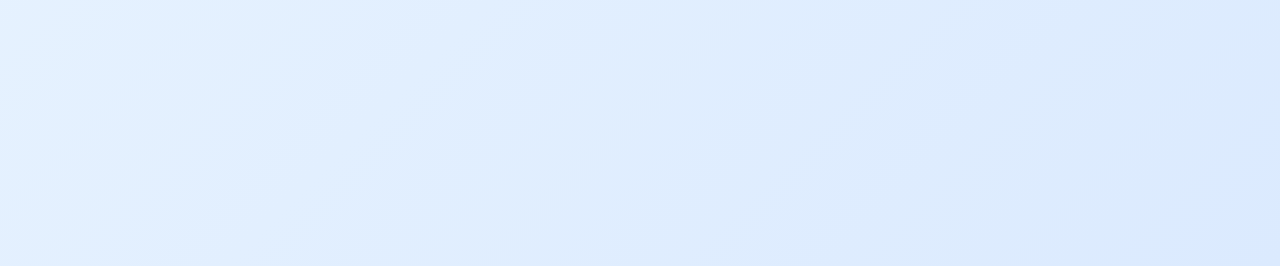
==== commit 077f8007: "Fix HTML encoding issues in Halaman-2.html" ====
--- a/Halaman-2.html
+++ b/Halaman-2.html
@@ -12,7 +12,7 @@
 <!-- LOADING SCREEN -->
 <div id="loader" class="loader-screen">
     <div class="loader-content">
-        <div class="loader-logo"><img src="file logo.PNG"></div>
+        <div class="loader-logo"><img src="file logo.png"></div>
 
         <h1 class="loader-name">WITAK</h1>
 
